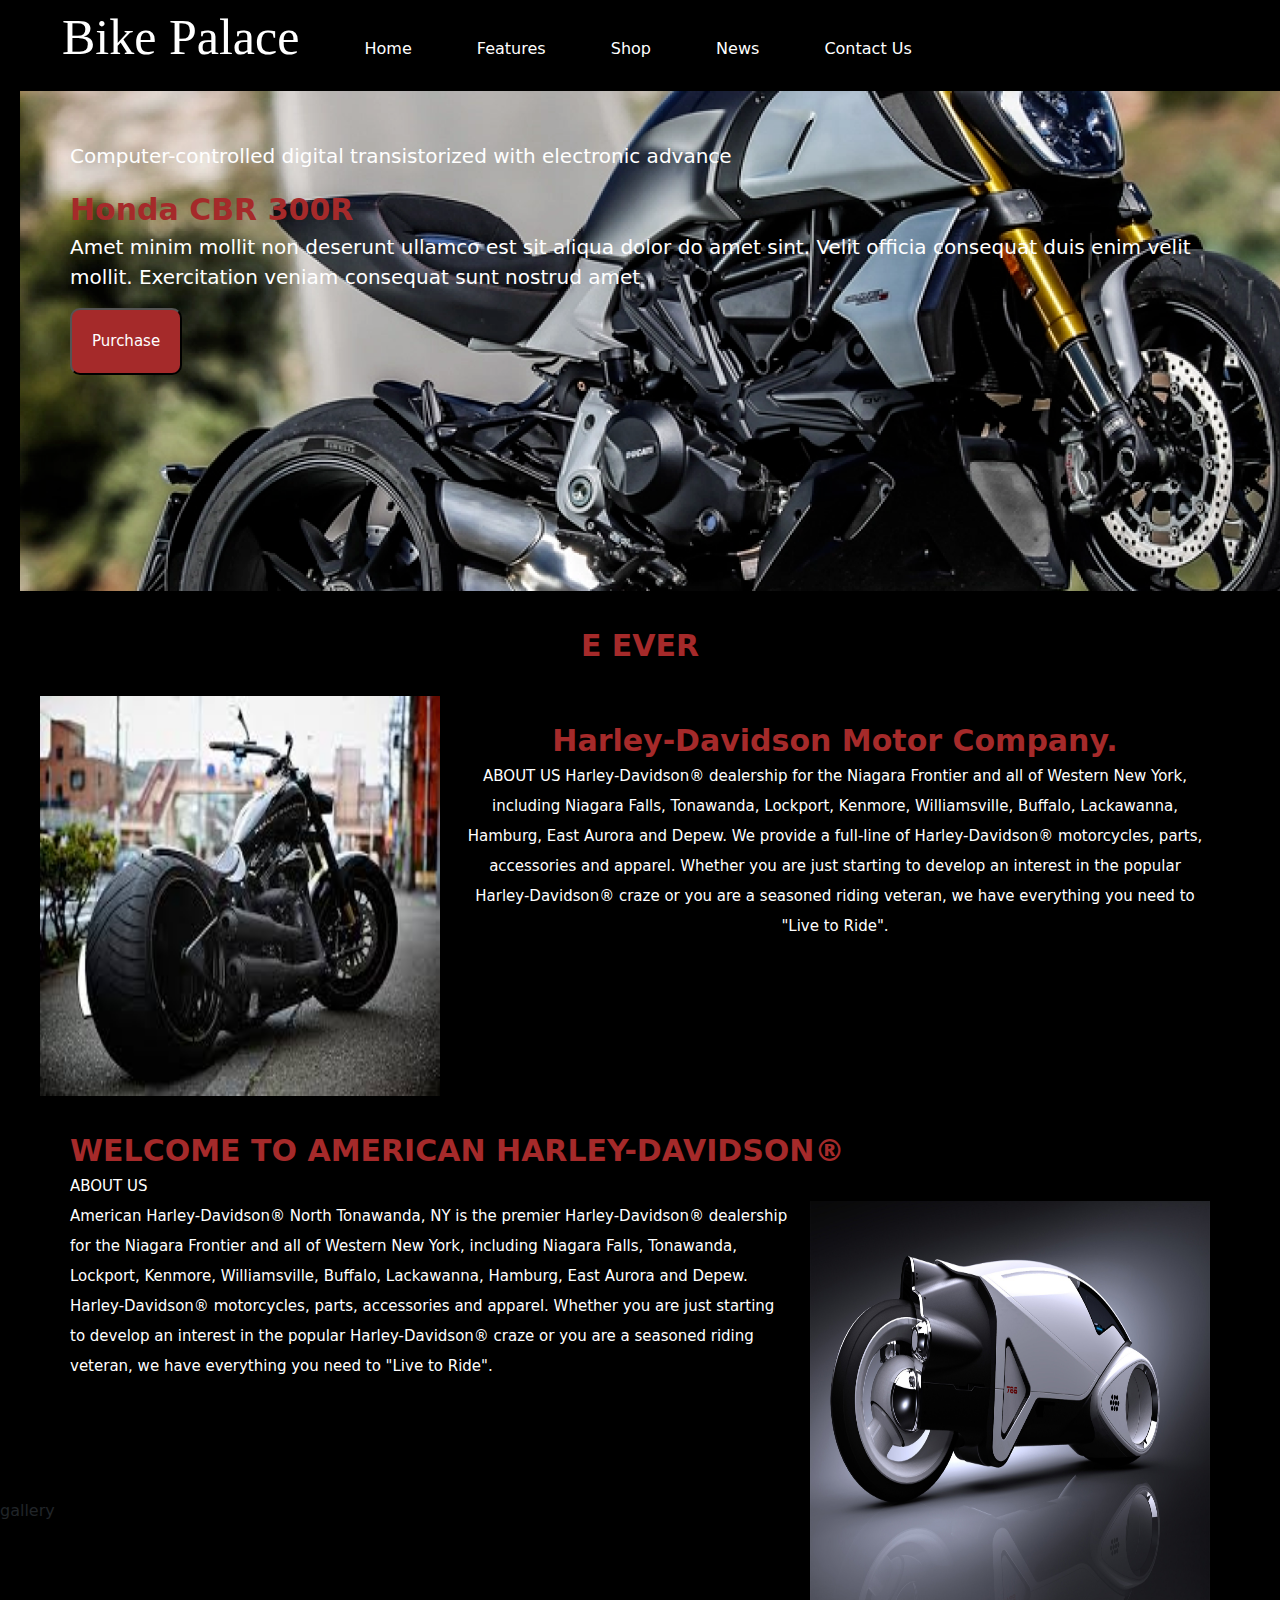
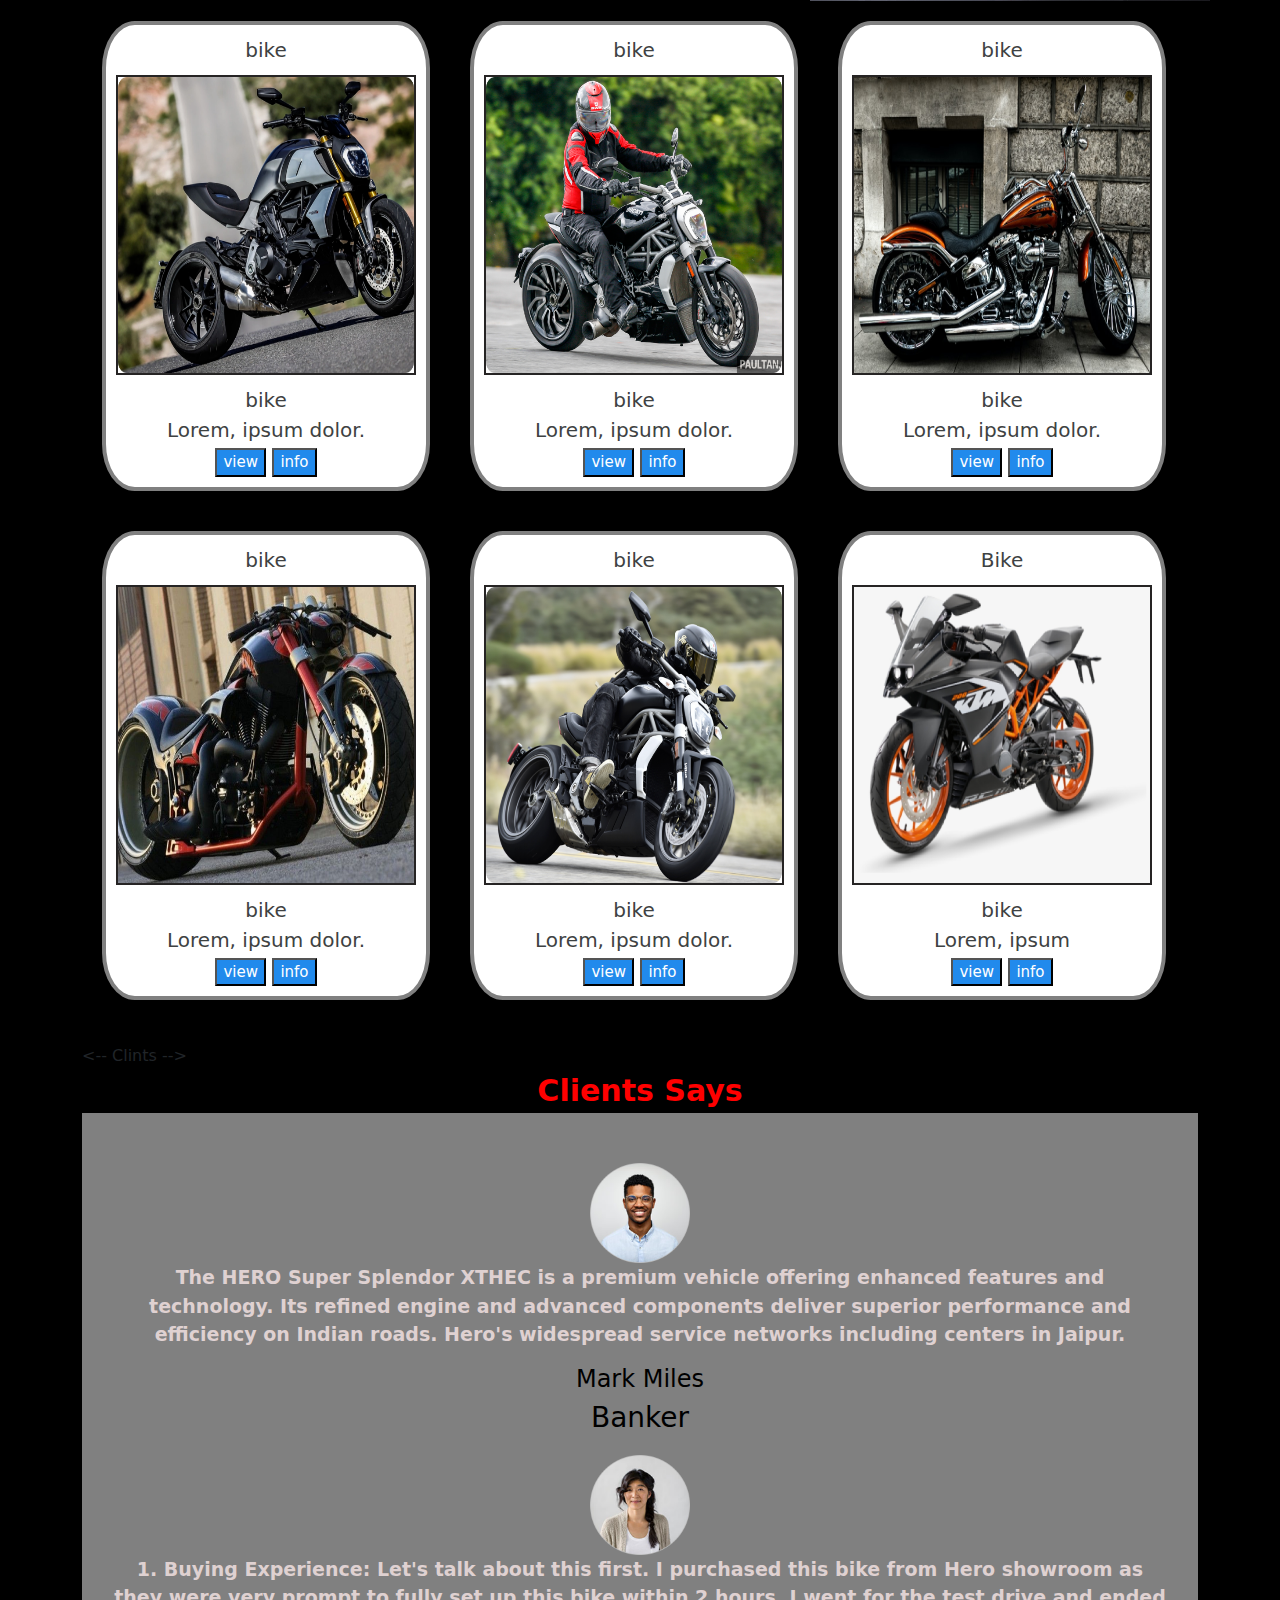
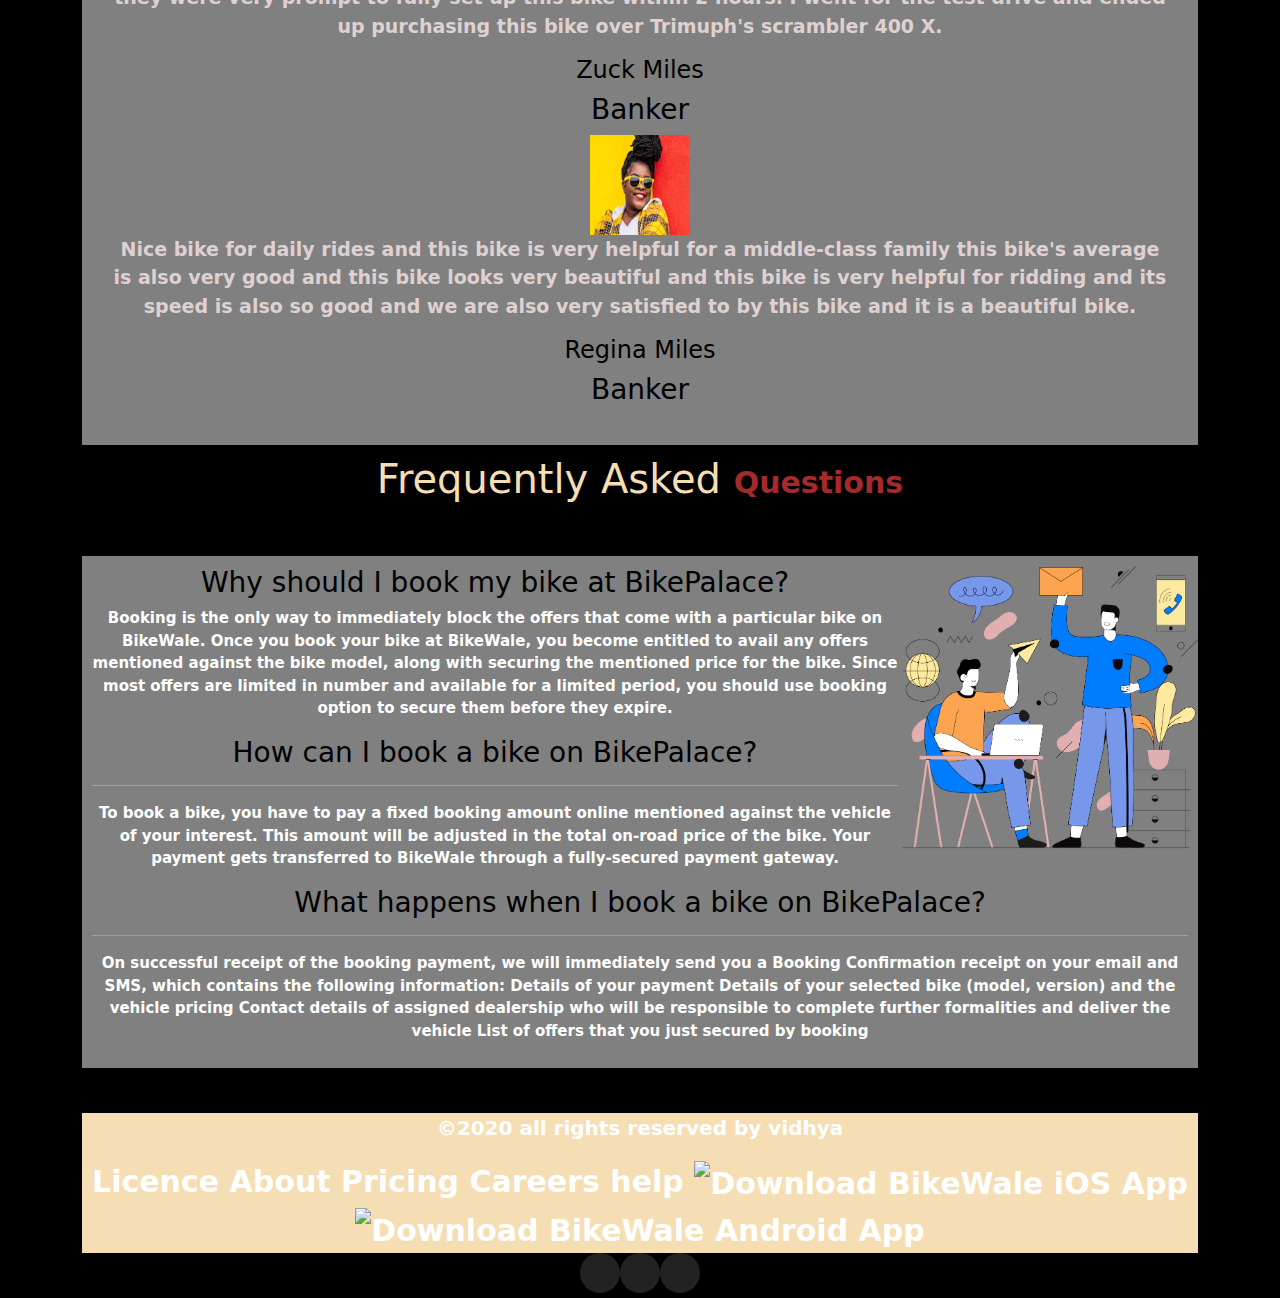
==== index.html @ 8dfe4e7f "first commit" ====
<!DOCTYPE html>
<html lang="en">

<head>
    <meta charset="UTF-8">
    <meta name="viewport" content="width=device-width, initial-scale=1.0">
    <title>Document</title>
    <link rel="stylesheet" href="bike.css">
    <link href="https://cdn.jsdelivr.net/npm/bootstrap@5.3.3/dist/css/bootstrap.min.css" rel="stylesheet"
        integrity="sha384-QWTKZyjpPEjISv5WaRU9OFeRpok6YctnYmDr5pNlyT2bRjXh0JMhjY6hW+ALEwIH" crossorigin="anonymous">
    <script src="https://kit.fontawesome.com/60d07f59bd.js" crossorigin="anonymous"></script>

</head>

<style>
    * {
        body {
            background-color: gray;
        }
    }

    .logo {
        font-family: "Dancing Script", cursive;
        font-optical-sizing: auto;
        font-size: 50px;
        font-style: normal;
        text-decoration: none;
        color: white;

    }

    

    nav ul {
        list-style: none;
        display: inline-block;
        background-color: black;
        width: 100%;

    }

    nav ul li a {
        text-decoration: none;
        color: white;
        padding: 30px;
    }


    li {
        display: inline-block;
    }

    body {
        background-color: rgb(71, 69, 69);
    }


    #menu {
        color: white;
        float: inline-end;
        margin: 10px;
        padding: 10px;


    }

    #menu i {
        height: 60px;
    }

    body {
        background-color: rgb(71, 69, 69);
    }

    .home {
        background-image: url(../images/bike/bike-1.png);
        background-repeat: no-repeat;
        background-position: center;
        object-fit: cover;
        padding: 50px;
        color: white;
        float: left;
        margin-left: 20px;
        height: 500px;
        z-index: -1;
    }

    body {
        background-color: black;
    }

    .home button {
        background-color: brown;
        padding: 20px;
        border-radius: 10px;
    }

    b {
        /* color: brown; */
        font-size: 30px;
    }

    .card {
        display: inline-block;
    }

    .sidebar {
        color: white;
        float: right;
        text-align: center;
        line-height: 30px;
        padding: 20px;
        margin: 20px;
    }

    .sidebar p {
        padding: 30px;
        margin-left: 10px;
    }

    .rightbar {
        color: white;
        line-height: 30px;
        margin: 20px;
        padding: 20px;
    }

    .rightbar p {
        padding: 20px;
        margin: 10px;
    }


    .clients {
        width: 100%;
        display: inline-block;
        background-color: gray;
        text-align: center;
        color: rgb(223, 209, 209);
        margin-bottom: 10px;
        padding: 30px;
    }

    #card1 {
        margin: 20px;
    }

    .clients h4,
    h3 {
        color: black;
    }

    .clients img {
        height: 100px;
        width: 100px;
    }

    .Questions ul {
        list-style: none;
        color: white;
    }

    .Questions~ul li ul li {
        display: none;
        color: white;

    }

    .Questions ul li:hover {
        display: block;
    }

    .container {
        display: flex;
        flex-direction: row;
        align-items: center;
        flex-wrap: wrap;

    }

    p {
        font-size: 20px;
    }

    p:last-child {
        font-size: 15px;
    }

    .items {
        color: rgb(62, 66, 66);
        font-size: 20px;
        font-weight: 100;
        text-align: center;
        padding: 10px;
        background-color: white;
        margin: 20px;
        border: 4px solid gray;
        border-radius: 10%;
    }

    .items img {
        display: block;
        /* Ensure images are block elements */
        margin: 10px auto;
        /* Center images horizontally */
        border: 2px solid rgb(38, 36, 36);
        height: 300px;
        width: 300px;
        /* border-radius: 100%; */
    }

    .items img:hover {
        box-shadow: 0px 4px 8px green;

    }

    button {
        /* border: 2px solid black; */
        /* border-radius: 50px; */
        background-color: rgb(33, 138, 236);
        font-size: 15px;
        color: white;
    }

    a {
        color: white;
        text-decoration: none;
        gap: 10px;
    }

   .navigation a:hover {
        color: red;
        text-decoration: dotted;
        box-shadow: 0px 4px 8px;
    }

    .clients {
        width: 100%;

    }

    .clients p {
        font-size: 19px;
    }

    .footer {
        background-color: wheat;
    }

    .social-button {
        display: flex;
        justify-content: center;
    }

    .social-button a {
        margin-bottom: 0;
        display: inline-block;
        width: 40px;
        height: 40px;
        border-radius: 100%;
        font-size: 20px;
        outline: 0;
        line-height: 40px;
        color: #fff;
        background-color: #222;
    }

    .social-button a:hover,
    .social-button a:focus,
    .social-button a:active {
        background-color: aqua;
    }

    form {
        font-size: 20px;
        /* color: blue; */
        align-items: start;
        box-sizing: border-box;
        justify-content: start;

    }

    .faq {
        /* height: 200px; */
        width: 100%;
        color: white;
        background-color: gray;
        font-size: 20px;
        padding: 10px;
    }

    .que p {
        font-size: 30px;
        pad: 5px;
        margin: 10px;

    }
</style>

<body>
    <nav>
        <ul>
            <li><a class="logo" href="#">Bike Palace</a></li>
            <li><a class="navigation" href="#home">Home</a></li>
            <li><a class="navigation" href="index.html#features">Features</a></li>
            <li><a class="navigation" href="shop.html">Shop</a></li>
            <li><a class="navigation" href="index.html#clients">News</a></li>
            <li><a class="navigation" href="contact.html">Contact Us</a></li>
        </ul>
    </nav>
    <div class="home" id="home">
        <p>Computer-controlled digital transistorized with electronic advance</p>
        <b>Honda CBR 300R</b>
        <p>Amet minim mollit non deserunt ullamco est sit aliqua dolor do amet sint. Velit officia consequat duis enim
            velit mollit. Exercitation veniam consequat sunt nostrud amet</p>
        <button> <a href="shop.html">Purchase <i class="fa-solid fa-cart-shopping"></i></a></button>
    </div> <br><br><br><br>
    <!-- <div class="card">
        <img src="../images/bike/bike-2.png" alt="" height="400px" width="400px">
        <img src="../images/bike/bike-3.png" alt="" height="400px" width="450px">
        <img src="../images/bike/bike-4.jpg" alt="" height="400px" width="338px">
    </div> -->
    <div class="sidebar" id="features">
        <b>E EVER</b>
        <br> <br>
        <img src="../images/bike/first.jpg" alt="" height="400px" width="400px"
            style="float: left; margin-right: 20px;">
        <p><b>Harley-Davidson Motor Company.</b> <br>
            ABOUT US
            Harley-Davidson® dealership for the Niagara Frontier and all of Western New York, including Niagara Falls,
            Tonawanda, Lockport, Kenmore, Williamsville, Buffalo, Lackawanna, Hamburg, East Aurora and Depew.

            We provide a full-line of Harley-Davidson® motorcycles, parts, accessories and apparel. Whether you are just
            starting to develop an interest in the popular Harley-Davidson® craze or you are a seasoned riding veteran,
            we have everything you need to "Live to Ride".</p>
    </div>
    <div class="rightbar">
        <p> <br>
            <b>WELCOME TO AMERICAN HARLEY-DAVIDSON®</b>
            <br> ABOUT US <br>
            <img src="../images/bike/new-bike-1.jpg" alt="" height="400px" width="400px"
                style="float: right; margin-left: 20px;">

            American Harley-Davidson® North Tonawanda, NY is the premier Harley-Davidson® dealership for the Niagara
            Frontier and all of Western New York, including Niagara Falls, Tonawanda, Lockport, Kenmore, Williamsville,
            Buffalo, Lackawanna, Hamburg, East Aurora and Depew.

            Harley-Davidson® motorcycles, parts, accessories and apparel. Whether you are just starting to develop an
            interest in the popular Harley-Davidson® craze or you are a seasoned riding veteran, we have everything you
            need to "Live to Ride".


        </p>
    </div>
    <br><br>

    gallery
    <div class="container" id="container">
        <div class="items ">bike
            <img src="../images/bike/bike-1.png" alt="Red Image" height="400px" width="400px">
            bike <br>
            Lorem, ipsum dolor. <br>
            <button type="button"><a href="../images/bike/bike-2.png">view</a></button>

            <button> <a href="info.html">info</a></button>
        </div>
        <div class="items ">bike
            <img src="../images/bike/bike-3.png" alt="Bike">
            bike <br>
            Lorem, ipsum dolor. <br>
            <button type="button"><a href="../images/bike/bike-4.jpg">view</a></button>
            <button> <a href="info.html">info</a></button>

        </div>
        <div class="items ">bike
            <img src="../images/bike/harley-6.jpg" alt="Green Image">
            bike<br>
            Lorem, ipsum dolor. <br>
            <button type="button"><a href="../images/Designer.png">view</a></button>
            <button> <a href="info.html">info</a></button>

        </div>
        <div class="items ">bike
            <img src="../images/bike/harley-4.jpg" alt="Green Image">
            bike <br>
            Lorem, ipsum dolor. <br>
            <button type="button"><a href="../images/Designer.png">view</a></button>
            <button> <a href="info.html">info</a></button>

        </div>
        <div class="items ">bike
            <img src="../images/bike/bike-2.png" alt="Green Image"> bike <br>
            Lorem, ipsum dolor. <br>
            <button type="button"><a href="../images/Designer.png">view</a></button>
            <button> <a href="info.html">info</a></button>
            <!-- <button> <a href="info.html">info</a></button> -->


        </div>
        <div class="items ">Bike
            <img src="../images/bike/bike-4.jpg" alt="Bike Image">
            bike <br>
            Lorem, ipsum <br>
            <button><a href="../images/bike/bike-4.jpg">view</a> </button>
            <button> <a href="info.html">info</a></button>


        </div>
        <br>

        <-- Clints -->
            <b style="text-align: center; color: red; justify-content: center;">Clients Says</i>
                <div class="clients" id="clients">

                    <div id="card1">
                        <img src="../images/bike/clint1.png" alt="">
                        <p>The HERO Super Splendor XTHEC is a premium vehicle offering enhanced features and technology.
                            Its refined engine and advanced components deliver superior performance and efficiency on
                            Indian roads. Hero's widespread service networks including centers in Jaipur. </p>
                        <i class="fa-solid fa-star"></i><i class="fa-solid fa-star"></i><i
                            class="fa-solid fa-star"></i><i class="fa-regular fa-star"></i>
                        <h4>Mark Miles</h4>
                        <h3> Banker</h3>
                    </div>
                    <div id="card2">
                        <img src="../images/bike/user-2.png" alt="">
                        <p>1. Buying Experience: Let's talk about this first. I purchased this bike from Hero showroom
                            as they were very prompt to fully set up this bike within 2 hours. I went for the test drive
                            and ended up purchasing this bike over Trimuph's scrambler 400 X. </p>
                        <i class="fa-solid fa-star"><i class="fa-solid fa-star"></i></i><i class="fa-solid fa-star"></i>
                        <i class="fa-regular fa-star"></i>
                        <h4>Zuck Miles</h4>
                        <h3>Banker</h3>
                    </div>
                    <div id="card3">
                        <img src="../images/bike/user-3.png" alt="">
                        <p>Nice bike for daily rides and this bike is very helpful for a middle-class family this bike's
                            average is also very good and this bike looks very beautiful and this bike is very helpful
                            for ridding and its speed is also so good and we are also very satisfied to by this bike and
                            it is a beautiful bike.
                        </p>
                        <i class="fa-solid fa-star"></i><i class="fa-solid fa-star"></i><i class="fa-solid fa-star"><i
                                class="fa-regular fa-star"></i></i>
                        <h4>Regina Miles</h4>
                        <h3>Banker</h3>
                    </div>
                </div>
                <div class="Questions">
                    <h1 style="color: wheat;">Frequently Asked <b> Questions</b></h1> <br>
                    <img style="float: right;" src="../images/bike/faq.png" alt="" height="300px" width="300px">
                    <div class="faq">
                        <div class="ques">
                            <h3>Why should I book my bike at BikePalace?</h3>
                            <p>Booking is the only way to immediately block the offers that come with a particular bike
                                on BikeWale. Once you book your bike at BikeWale, you become entitled to avail any
                                offers mentioned against the bike model, along with securing the mentioned price for the
                                bike. Since most offers are limited in number and available for a limited period, you
                                should use booking option to secure them before they expire.</p>

                        </div>
                        <div class="ques">
                            <h3>How can I book a bike on BikePalace?</h3>
                            <hr>
                            <p>To book a bike, you have to pay a fixed booking amount online mentioned against the
                                vehicle of your interest. This amount will be adjusted in the total on-road price of the
                                bike. Your payment gets transferred to BikeWale through a fully-secured payment gateway.
                            </p>
                        </div>
                        <div class="ques">
                            <h3>What happens when I book a bike on BikePalace?</h3>
                            <hr>
                            <p>On successful receipt of the booking payment, we will immediately send you a Booking
                                Confirmation receipt on your email and SMS, which contains the following information:

                                Details of your payment
                                Details of your selected bike (model, version) and the vehicle pricing
                                Contact details of assigned dealership who will be responsible to complete further
                                formalities and deliver the vehicle
                                List of offers that you just secured by booking</p>
                        </div>


                        <!-- <form action="">
                             <p>Contact form</p> -->

                        <!-- <label for="Name">Name</label>
                            <input type="text"><br> <br>
                            <label for="Email">Email</label>&nbsp;&nbsp;&nbsp;
                            <input type="Email"><br> <br>
                            <label for="phone no">Number</label>
                            <input type="number"><br> <br>
                            <label for="Message">Message</label>
                            <textarea style="vertical-align: top;" row="10" cols="23" id=""></textarea> <br> <br>
                            <button>Reset</button>

                            <button>Submit</button>
                            <button>Cancel</button>
                        </form> -->

                    </div>

                    <br>
                </div>

                <div class="footer">
                    <p style="color: white;">&copy;2020 all rights reserved by vidhya</p>

                    <li><a href="">Licence</a></li>
                    <li><a href="">About</a></li>
                    <li><a href="">Pricing</a></li>
                    <li><a href="">Careers</a></li>
                    <li><a href="">help</a></li>

                    <!-- <button>open in play store</button>. -->
                    <a href=""> <img
                            class="o-bXKmQE o-cgkaRG o-cQfblS o-bNxxEB o-pGqQl o-wBtSi o-bwUciP o-btTZkL o-bfyaNx o-eAZqQI "
                            src="https://imgd.aeplcdn.com/0x0/cw/static/icons/svg/app-store.svg?v2"
                            alt="Download BikeWale iOS App" title="Download BikeWale iOS App" height="150px"
                            width="100px">
                    </a>
                    <a href=""> <img
                            class="o-bXKmQE o-cgkaRG o-cQfblS o-bNxxEB o-pGqQl o-wBtSi o-bwUciP o-btTZkL o-bfyaNx o-eAZqQI "
                            src="https://imgd.aeplcdn.com/0x0/cw/static/icons/svg/play-store.svg?v2"
                            alt="Download BikeWale Android App" title="Download BikeWale Android App" height="150px"
                            width="100px"></a>
                </div>


    </div>
    <div class="social-button" id="contact">
        <a href="https:/google.com"><i class="fa fa-twitter"></i></a>
        <a href="https:/google.com"><i class="fa fa-facebook"></i></a>
        <a href="https:/google.com"><i class="fa fa-linkedin"></i></a>
        <br>
</body>

</html>
---- bike.css ----
*{
    body{
        background-color: gray;
    }
}
 .logo {
    font-family: "Dancing Script", cursive;
    font-optical-sizing: auto;
    font-size: 50px;
    font-style: normal;
    text-decoration: none;
    color: white;
   
}

.logo:hover{
    hover:none;
}
nav ul {
    list-style: none;
    display: inline-block;
    background-color: black;
    width: 100%;

}

nav ul li a {
    text-decoration: none;
    color: white;
    padding: 30px;
}


li {
    display: inline-block;
}

body {
    background-color: rgb(71, 69, 69);
}

 
#menu{
    color: white;
float: inline-end;
margin: 10px;
padding: 10px;


}
#menu i{
    height: 60px;
}
body {
background-color: rgb(71, 69, 69);
}

.home {
    background-image: url(../images/bike/bike-1.png);
    background-repeat: no-repeat;
    background-position: center;
    object-fit: cover;
    padding: 50px;
    color: white;
    float: left;
    margin-left: 20px;
    height: 500px;
    z-index: -1;
}

body {
    background-color: black;
}

.home button {
    background-color: brown;
    padding: 20px;
    border-radius: 10px;
}

b {
    color: brown;
    font-size: 30px;
}

.card {
    display: inline-block;
}

.sidebar {
    color: white;
    float: right;
    text-align: center;
    line-height: 30px;
    padding: 20px;
    margin: 20px;
}

.sidebar p {
    padding: 30px;
    margin-left: 10px;
}

.rightbar {
    color: white;
    line-height: 30px;
    margin: 20px;
    padding: 20px;
}

.rightbar p {
    padding: 20px;
    margin: 10px;
}


.clients {
    width: 100%;
    display: inline-block;
    background-color: gray;
    text-align: center;
    color: rgb(223, 209, 209);
    margin-bottom: 10px;
    padding: 30px;
}

#card1 {
    margin: 20px;
}

.clients h4,
h3 {
    color: black;
}

.clients img {
    height: 100px;
    width: 100px;
}

.Questions ul {
    list-style: none;
    color: white;
}

.Questions~ul li ul li {
    display: none;
    color: white;

}

.Questions ul li:hover {
    display: block;
}

.container {
    display: flex;
    flex-direction: row;
    align-items: center;
    flex-wrap: wrap;

}

p {
    font-size: 20px;
}
p:last-child{
    font-size: 15px;
}

.items {
    color: rgb(62, 66, 66);
    font-size: 20px;
    font-weight: 100;
    text-align: center;
    padding: 10px;
    background-color: white;
    margin: 20px;
    border: 4px solid gray;
    border-radius: 10%;
}

.items img {
    display: block;
    /* Ensure images are block elements */
    margin: 10px auto;
    /* Center images horizontally */
    border: 2px solid rgb(38, 36, 36);
    height: 300px;
    width: 300px;
    /* border-radius: 100%; */
}

.items img:hover {
    box-shadow: 0px 4px 8px green;

}

button {
    /* border: 2px solid black; */
    /* border-radius: 50px; */
    background-color: rgb(33, 138, 236);
    font-size: 15px;
    color: white;
}

a {
    color: white;
    text-decoration: none;
    gap: 10px;
}

a:hover {
    color: red;
    text-decoration: dotted;
    box-shadow: 0px 4px 8px;
}

.clients {
    width: 100%;

}

.clients p {
    font-size: 19px;
}

.footer {
    background-color: wheat;
}

.social-button {
    display: flex;
    justify-content: center;
}

.social-button a {
    margin-bottom: 0;
    display: inline-block;
    width: 40px;
    height: 40px;
    border-radius: 100%;
    font-size: 20px;
    outline: 0;
    line-height: 40px;
    color: #fff;
    background-color: #222;
}

.social-button a:hover,
.social-button a:focus,
.social-button a:active {
    background-color: aqua;
}

form {
    font-size: 20px;
    /* color: blue; */
    align-items: start;
    box-sizing: border-box;
    justify-content: start;

}

.faq {
    /* height: 200px; */
    width: 100%;
    color: white;
    background-color: gray;
    font-size: 20px;
    padding: 10px;
}

.que p{
    font-size: 30px;
    pad: 5px;
    margin: 10px;

}
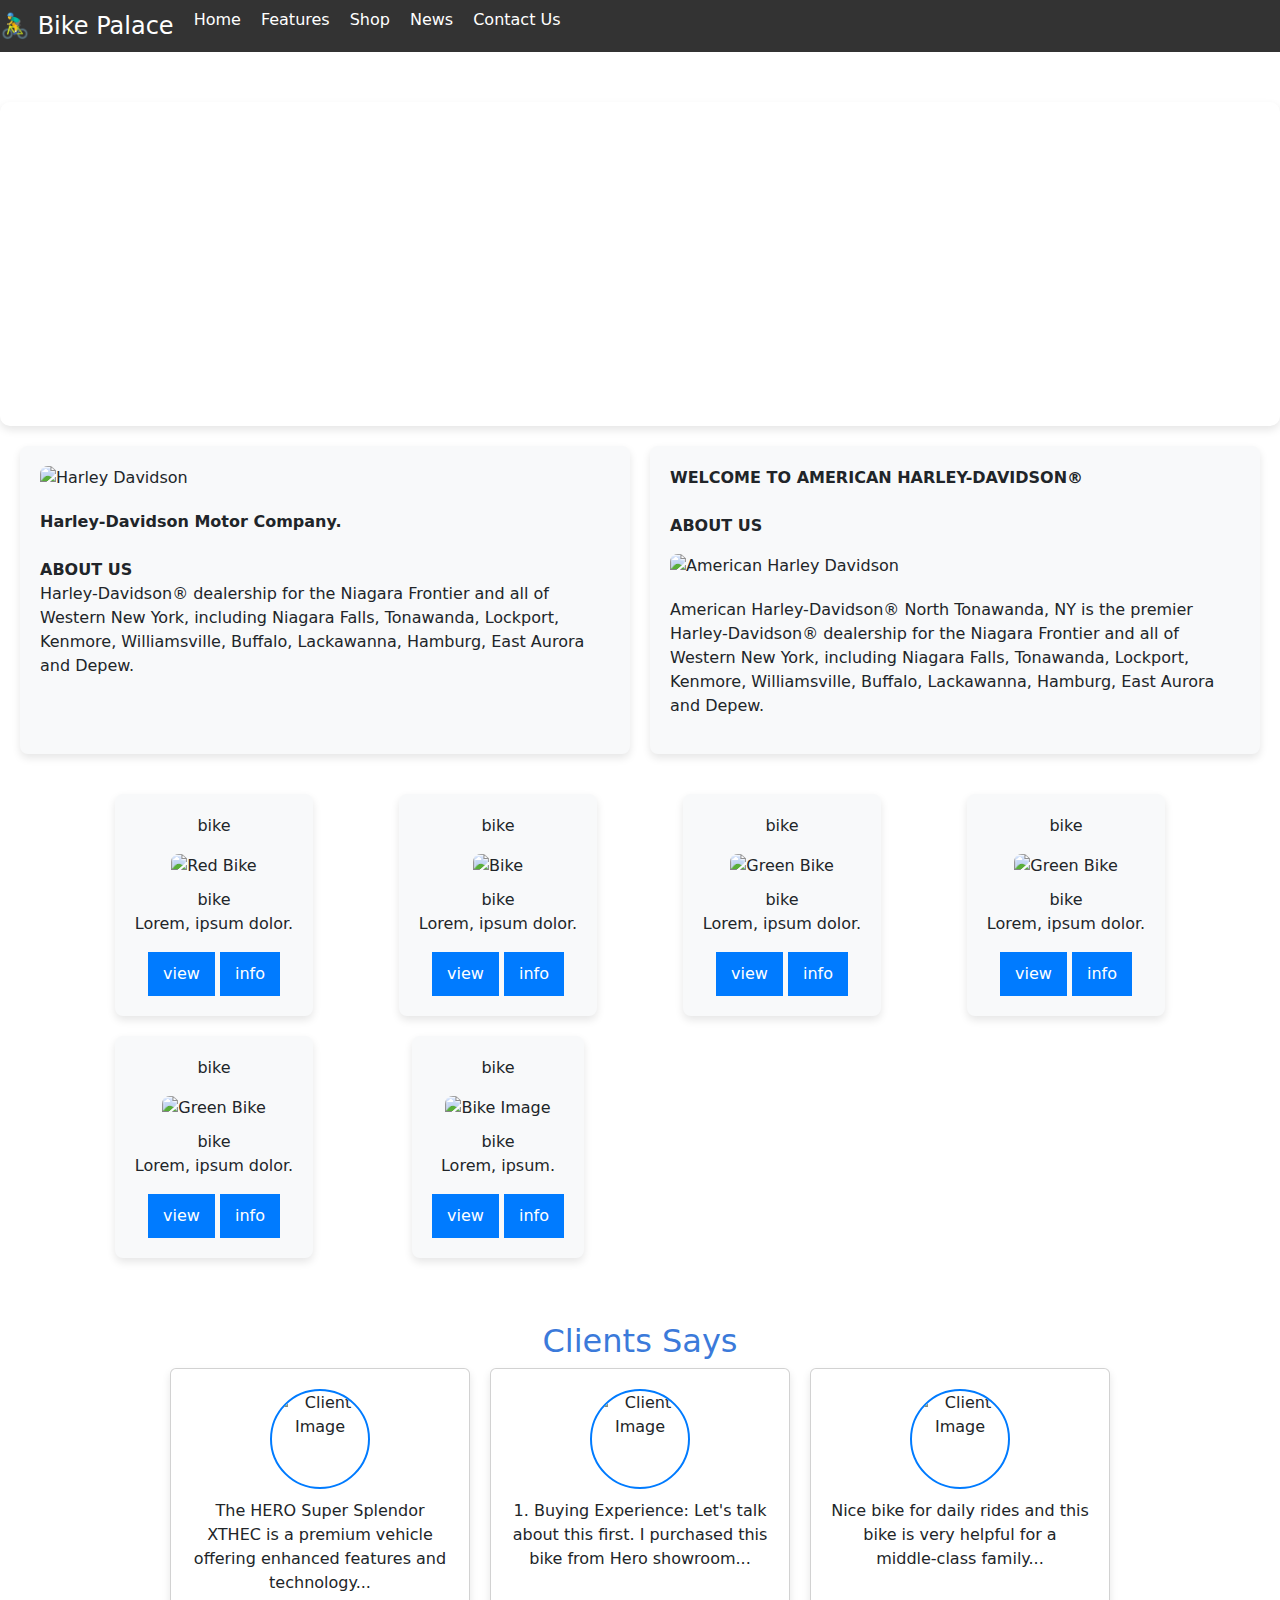
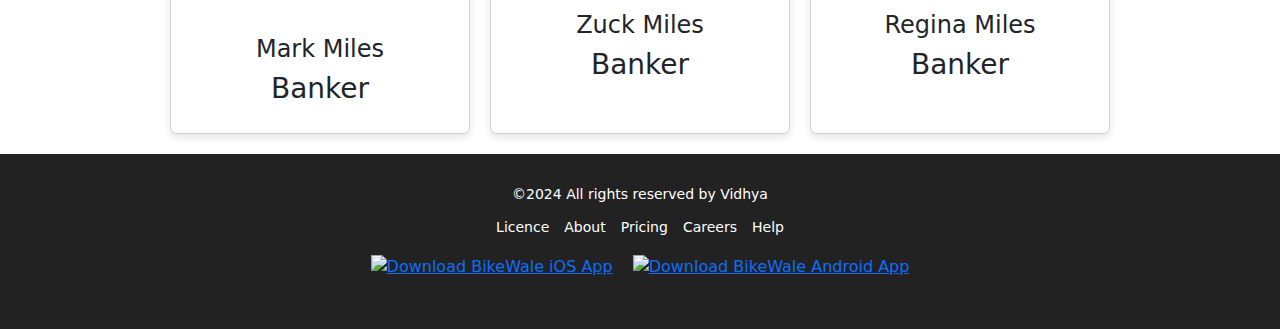
==== commit deabcfcb: "button add aniamte" ====
--- a/index.html
+++ b/index.html
@@ -5,533 +5,176 @@
     <meta charset="UTF-8">
     <meta name="viewport" content="width=device-width, initial-scale=1.0">
     <title>Document</title>
-    <link rel="stylesheet" href="bike.css">
+    <link rel="stylesheet" href="bikenew.css">
     <link href="https://cdn.jsdelivr.net/npm/bootstrap@5.3.3/dist/css/bootstrap.min.css" rel="stylesheet"
         integrity="sha384-QWTKZyjpPEjISv5WaRU9OFeRpok6YctnYmDr5pNlyT2bRjXh0JMhjY6hW+ALEwIH" crossorigin="anonymous">
     <script src="https://kit.fontawesome.com/60d07f59bd.js" crossorigin="anonymous"></script>
 
 </head>
 
-<style>
-    * {
-        body {
-            background-color: gray;
-        }
-    }
-
-    .logo {
-        font-family: "Dancing Script", cursive;
-        font-optical-sizing: auto;
-        font-size: 50px;
-        font-style: normal;
-        text-decoration: none;
-        color: white;
-
-    }
-
-    
-
-    nav ul {
-        list-style: none;
-        display: inline-block;
-        background-color: black;
-        width: 100%;
-
-    }
-
-    nav ul li a {
-        text-decoration: none;
-        color: white;
-        padding: 30px;
-    }
-
-
-    li {
-        display: inline-block;
-    }
-
-    body {
-        background-color: rgb(71, 69, 69);
-    }
-
-
-    #menu {
-        color: white;
-        float: inline-end;
-        margin: 10px;
-        padding: 10px;
-
-
-    }
-
-    #menu i {
-        height: 60px;
-    }
-
-    body {
-        background-color: rgb(71, 69, 69);
-    }
-
-    .home {
-        background-image: url(../images/bike/bike-1.png);
-        background-repeat: no-repeat;
-        background-position: center;
-        object-fit: cover;
-        padding: 50px;
-        color: white;
-        float: left;
-        margin-left: 20px;
-        height: 500px;
-        z-index: -1;
-    }
-
-    body {
-        background-color: black;
-    }
-
-    .home button {
-        background-color: brown;
-        padding: 20px;
-        border-radius: 10px;
-    }
-
-    b {
-        /* color: brown; */
-        font-size: 30px;
-    }
-
-    .card {
-        display: inline-block;
-    }
-
-    .sidebar {
-        color: white;
-        float: right;
-        text-align: center;
-        line-height: 30px;
-        padding: 20px;
-        margin: 20px;
-    }
-
-    .sidebar p {
-        padding: 30px;
-        margin-left: 10px;
-    }
-
-    .rightbar {
-        color: white;
-        line-height: 30px;
-        margin: 20px;
-        padding: 20px;
-    }
-
-    .rightbar p {
-        padding: 20px;
-        margin: 10px;
-    }
-
-
-    .clients {
-        width: 100%;
-        display: inline-block;
-        background-color: gray;
-        text-align: center;
-        color: rgb(223, 209, 209);
-        margin-bottom: 10px;
-        padding: 30px;
-    }
-
-    #card1 {
-        margin: 20px;
-    }
-
-    .clients h4,
-    h3 {
-        color: black;
-    }
-
-    .clients img {
-        height: 100px;
-        width: 100px;
-    }
-
-    .Questions ul {
-        list-style: none;
-        color: white;
-    }
-
-    .Questions~ul li ul li {
-        display: none;
-        color: white;
-
-    }
-
-    .Questions ul li:hover {
-        display: block;
-    }
-
-    .container {
-        display: flex;
-        flex-direction: row;
-        align-items: center;
-        flex-wrap: wrap;
-
-    }
-
-    p {
-        font-size: 20px;
-    }
-
-    p:last-child {
-        font-size: 15px;
-    }
-
-    .items {
-        color: rgb(62, 66, 66);
-        font-size: 20px;
-        font-weight: 100;
-        text-align: center;
-        padding: 10px;
-        background-color: white;
-        margin: 20px;
-        border: 4px solid gray;
-        border-radius: 10%;
-    }
-
-    .items img {
-        display: block;
-        /* Ensure images are block elements */
-        margin: 10px auto;
-        /* Center images horizontally */
-        border: 2px solid rgb(38, 36, 36);
-        height: 300px;
-        width: 300px;
-        /* border-radius: 100%; */
-    }
-
-    .items img:hover {
-        box-shadow: 0px 4px 8px green;
-
-    }
-
-    button {
-        /* border: 2px solid black; */
-        /* border-radius: 50px; */
-        background-color: rgb(33, 138, 236);
-        font-size: 15px;
-        color: white;
-    }
-
-    a {
-        color: white;
-        text-decoration: none;
-        gap: 10px;
-    }
-
-   .navigation a:hover {
-        color: red;
-        text-decoration: dotted;
-        box-shadow: 0px 4px 8px;
-    }
-
-    .clients {
-        width: 100%;
-
-    }
-
-    .clients p {
-        font-size: 19px;
-    }
-
-    .footer {
-        background-color: wheat;
-    }
-
-    .social-button {
-        display: flex;
-        justify-content: center;
-    }
-
-    .social-button a {
-        margin-bottom: 0;
-        display: inline-block;
-        width: 40px;
-        height: 40px;
-        border-radius: 100%;
-        font-size: 20px;
-        outline: 0;
-        line-height: 40px;
-        color: #fff;
-        background-color: #222;
-    }
-
-    .social-button a:hover,
-    .social-button a:focus,
-    .social-button a:active {
-        background-color: aqua;
-    }
-
-    form {
-        font-size: 20px;
-        /* color: blue; */
-        align-items: start;
-        box-sizing: border-box;
-        justify-content: start;
-
-    }
-
-    .faq {
-        /* height: 200px; */
-        width: 100%;
-        color: white;
-        background-color: gray;
-        font-size: 20px;
-        padding: 10px;
-    }
-
-    .que p {
-        font-size: 30px;
-        pad: 5px;
-        margin: 10px;
-
-    }
-</style>
 
 <body>
-    <nav>
-        <ul>
-            <li><a class="logo" href="#">Bike Palace</a></li>
-            <li><a class="navigation" href="#home">Home</a></li>
+    <nav class="navbar">
+        <ul class="navbar-list">
+            <li><a class="logo" href="index.html">🚴‍♂️ Bike Palace</a></li>
+            <li><a class="navigation" href="index.html">Home</a></li>
             <li><a class="navigation" href="index.html#features">Features</a></li>
             <li><a class="navigation" href="shop.html">Shop</a></li>
             <li><a class="navigation" href="index.html#clients">News</a></li>
             <li><a class="navigation" href="contact.html">Contact Us</a></li>
         </ul>
     </nav>
+    
     <div class="home" id="home">
-        <p>Computer-controlled digital transistorized with electronic advance</p>
-        <b>Honda CBR 300R</b>
-        <p>Amet minim mollit non deserunt ullamco est sit aliqua dolor do amet sint. Velit officia consequat duis enim
-            velit mollit. Exercitation veniam consequat sunt nostrud amet</p>
-        <button> <a href="shop.html">Purchase <i class="fa-solid fa-cart-shopping"></i></a></button>
-    </div> <br><br><br><br>
-    <!-- <div class="card">
-        <img src="../images/bike/bike-2.png" alt="" height="400px" width="400px">
-        <img src="../images/bike/bike-3.png" alt="" height="400px" width="450px">
-        <img src="../images/bike/bike-4.jpg" alt="" height="400px" width="338px">
-    </div> -->
-    <div class="sidebar" id="features">
-        <b>E EVER</b>
-        <br> <br>
-        <img src="../images/bike/first.jpg" alt="" height="400px" width="400px"
-            style="float: left; margin-right: 20px;">
-        <p><b>Harley-Davidson Motor Company.</b> <br>
-            ABOUT US
+        <p class="animate-text">Computer-controlled digital transistorized with electronic advance</p>
+        <img src="img/harley-1.jpg" alt="Honda CBR 300R" class="animate-img" height="400px" width="400px">
+        <br>
+        <b class="animate-text">Honda CBR 300R</b>
+        <p class="animate-text">Amet minim mollit non deserunt ullamco est sit aliqua dolor do amet sint. Velit officia consequat duis enim velit mollit. Exercitation veniam consequat sunt nostrud amet</p>
+        <button class="animate-button"><a href="shop.html">Purchase <i class="fa-solid fa-cart-shopping"></i></a></button>
+    </div>
+    <div class="sidebar-section">
+        <div class="sidebar animate__animated animate__fadeInLeft" id="features">
+          <img src="img/harley-1.jpg" alt="Harley Davidson" class="sidebar-img">
+          <p>
+            <b>Harley-Davidson Motor Company.</b><br><br>
+            <strong>ABOUT US</strong><br>
             Harley-Davidson® dealership for the Niagara Frontier and all of Western New York, including Niagara Falls,
             Tonawanda, Lockport, Kenmore, Williamsville, Buffalo, Lackawanna, Hamburg, East Aurora and Depew.
+          </p>
+        </div>
+      
+        <div class="rightbar animate__animated animate__fadeInRight">
+          <p>
+            <b>WELCOME TO AMERICAN HARLEY-DAVIDSON®</b><br><br>
+            <strong>ABOUT US</strong><br>
+          </p>
+          <img src="img/harley-4.jpg" alt="American Harley Davidson" class="rightbar-img">
+          <p>
+            American Harley-Davidson® North Tonawanda, NY is the premier Harley-Davidson® dealership for the Niagara Frontier
+            and all of Western New York, including Niagara Falls, Tonawanda, Lockport, Kenmore, Williamsville, Buffalo,
+            Lackawanna, Hamburg, East Aurora and Depew.
+          </p>
+        </div>
+      </div><div class="container" id="container">
+        <div class="items animate__animated animate__zoomIn">
+          <p>bike</p>
+          <img src="img/harley-6.jpg" alt="Red Bike" class="item-img">
+          <p>bike <br> Lorem, ipsum dolor.</p>
+          <button type="button"><a href="images/bike/bike-2.png">view</a></button>
+          <button><a href="info.html">info</a></button>
+        </div>
+        <div class="items animate__animated animate__zoomIn">
+          <p>bike</p>
+          <img src="img/bike-4.jpg" alt="Bike" class="item-img">
+          <p>bike <br> Lorem, ipsum dolor.</p>
+          <button type="button"><a href="images/bike/bike-4.jpg">view</a></button>
+          <button><a href="info.html">info</a></button>
+        </div>
+        <div class="items animate__animated animate__zoomIn">
+          <p>bike</p>
+          <img src="img/bike-1.png" alt="Green Bike" class="item-img">
+          <p>bike<br> Lorem, ipsum dolor.</p>
+          <button type="button"><a href="images/Designer.png">view</a></button>
+          <button><a href="info.html">info</a></button>
+        </div>
+        <div class="items animate__animated animate__zoomIn">
+          <p>bike</p>
+          <img src="img/bike-2.png" alt="Green Bike" class="item-img">
+          <p>bike <br> Lorem, ipsum dolor.</p>
+          <button type="button"><a href="images/Designer.png">view</a></button>
+          <button><a href="info.html">info</a></button>
+        </div>
+        <div class="items animate__animated animate__zoomIn">
+          <p>bike</p>
+          <img src="img/bike-3.png" alt="Green Bike" class="item-img">
+          <p>bike <br> Lorem, ipsum dolor.</p>
+          <button type="button"><a href="images/Designer.png">view</a></button>
+          <button><a href="info.html">info</a></button>
+        </div>
+        <div class="items animate__animated animate__zoomIn">
+          <p>bike</p>
+          <img src="img/bike-2.png" alt="Bike Image" class="item-img">
+          <p>bike <br> Lorem, ipsum.</p>
+          <button><a href="images/bike/bike-4.jpg">view</a></button>
+          <button><a href="info.html">info</a></button>
+        </div>
+      </div>
+      
+        <br>
+        <section class="client-section">
+            <h2 style="text-align: center; color: rgb(59, 122, 218);">Clients Says</h2>
+            <div class="clients" id="clients">
+              <!-- Card 1 -->
+              <div class="card animate__animated animate__fadeInUp" id="card1">
+                <div class="image-wrapper">
+                  <img src="img/user-3.png" alt="Client Image">
+                </div>
+                <p>The HERO Super Splendor XTHEC is a premium vehicle offering enhanced features and technology...</p>
+                <div class="rating">
+                  <i class="fa-solid fa-star"></i><i class="fa-solid fa-star"></i><i class="fa-solid fa-star"></i><i class="fa-regular fa-star"></i>
+                </div>
+                <h4>Mark Miles</h4>
+                <h3>Banker</h3>
+              </div>
+              <!-- Card 2 -->
+              <div class="card animate__animated animate__fadeInUp animate__delay-1s" id="card2">
+                <div class="image-wrapper">
+                  <img src="img/user-2.png" alt="Client Image">
+                </div>
+                <p>1. Buying Experience: Let's talk about this first. I purchased this bike from Hero showroom...</p>
+                <div class="rating">
+                  <i class="fa-solid fa-star"></i><i class="fa-solid fa-star"></i><i class="fa-solid fa-star"></i><i class="fa-regular fa-star"></i>
+                </div>
+                <h4>Zuck Miles</h4>
+                <h3>Banker</h3>
+              </div>
+              <!-- Card 3 -->
+              <div class="card animate__animated animate__fadeInUp animate__delay-2s" id="card3">
+                <div class="image-wrapper">
+                  <img src="img/clint1.png" alt="Client Image">
+                </div>
+                <p>Nice bike for daily rides and this bike is very helpful for a middle-class family...</p>
+                <div class="rating">
+                  <i class="fa-solid fa-star"></i><i class="fa-solid fa-star"></i><i class="fa-solid fa-star"></i><i class="fa-regular fa-star"></i>
+                </div>
+                <h4>Regina Miles</h4>
+                <h3>Banker</h3>
+              </div>
+            </div>
+          </section>
+                            </div>
+                            <div class="footer">
+                                <p>&copy;2024 All rights reserved by Vidhya</p>
+                              
+                                <ul class="footer-links">
+                                  <li><a href="#">Licence</a></li>
+                                  <li><a href="#">About</a></li>
+                                  <li><a href="#">Pricing</a></li>
+                                  <li><a href="#">Careers</a></li>
+                                  <li><a href="#">Help</a></li>
+                                </ul>
+                              
+                                <div class="app-buttons">
+                                  <a href="#">
+                                    <img class="store-img" src="https://imgd.aeplcdn.com/0x0/cw/static/icons/svg/app-store.svg?v2" 
+                                         alt="Download BikeWale iOS App" title="Download BikeWale iOS App">
+                                  </a>
+                                  <a href="#">
+                                    <img class="store-img" src="https://imgd.aeplcdn.com/0x0/cw/static/icons/svg/play-store.svg?v2" 
+                                         alt="Download BikeWale Android App" title="Download BikeWale Android App">
+                                  </a>
+                                </div>
+                              
+                                <div class="social-buttons">
+                                  <a href="https://google.com" class="social-icon"><i class="fa fa-twitter"></i></a>
+                                  <a href="https://google.com" class="social-icon"><i class="fa fa-facebook"></i></a>
+                                  <a href="https://google.com" class="social-icon"><i class="fa fa-linkedin"></i></a>
+                                </div>
+                              </div>
+                                       <script src="script.js"></script>
 
-            We provide a full-line of Harley-Davidson® motorcycles, parts, accessories and apparel. Whether you are just
-            starting to develop an interest in the popular Harley-Davidson® craze or you are a seasoned riding veteran,
-            we have everything you need to "Live to Ride".</p>
-    </div>
-    <div class="rightbar">
-        <p> <br>
-            <b>WELCOME TO AMERICAN HARLEY-DAVIDSON®</b>
-            <br> ABOUT US <br>
-            <img src="../images/bike/new-bike-1.jpg" alt="" height="400px" width="400px"
-                style="float: right; margin-left: 20px;">
-
-            American Harley-Davidson® North Tonawanda, NY is the premier Harley-Davidson® dealership for the Niagara
-            Frontier and all of Western New York, including Niagara Falls, Tonawanda, Lockport, Kenmore, Williamsville,
-            Buffalo, Lackawanna, Hamburg, East Aurora and Depew.
-
-            Harley-Davidson® motorcycles, parts, accessories and apparel. Whether you are just starting to develop an
-            interest in the popular Harley-Davidson® craze or you are a seasoned riding veteran, we have everything you
-            need to "Live to Ride".
-
-
-        </p>
-    </div>
-    <br><br>
-
-    gallery
-    <div class="container" id="container">
-        <div class="items ">bike
-            <img src="../images/bike/bike-1.png" alt="Red Image" height="400px" width="400px">
-            bike <br>
-            Lorem, ipsum dolor. <br>
-            <button type="button"><a href="../images/bike/bike-2.png">view</a></button>
-
-            <button> <a href="info.html">info</a></button>
-        </div>
-        <div class="items ">bike
-            <img src="../images/bike/bike-3.png" alt="Bike">
-            bike <br>
-            Lorem, ipsum dolor. <br>
-            <button type="button"><a href="../images/bike/bike-4.jpg">view</a></button>
-            <button> <a href="info.html">info</a></button>
-
-        </div>
-        <div class="items ">bike
-            <img src="../images/bike/harley-6.jpg" alt="Green Image">
-            bike<br>
-            Lorem, ipsum dolor. <br>
-            <button type="button"><a href="../images/Designer.png">view</a></button>
-            <button> <a href="info.html">info</a></button>
-
-        </div>
-        <div class="items ">bike
-            <img src="../images/bike/harley-4.jpg" alt="Green Image">
-            bike <br>
-            Lorem, ipsum dolor. <br>
-            <button type="button"><a href="../images/Designer.png">view</a></button>
-            <button> <a href="info.html">info</a></button>
-
-        </div>
-        <div class="items ">bike
-            <img src="../images/bike/bike-2.png" alt="Green Image"> bike <br>
-            Lorem, ipsum dolor. <br>
-            <button type="button"><a href="../images/Designer.png">view</a></button>
-            <button> <a href="info.html">info</a></button>
-            <!-- <button> <a href="info.html">info</a></button> -->
-
-
-        </div>
-        <div class="items ">Bike
-            <img src="../images/bike/bike-4.jpg" alt="Bike Image">
-            bike <br>
-            Lorem, ipsum <br>
-            <button><a href="../images/bike/bike-4.jpg">view</a> </button>
-            <button> <a href="info.html">info</a></button>
-
-
-        </div>
-        <br>
-
-        <-- Clints -->
-            <b style="text-align: center; color: red; justify-content: center;">Clients Says</i>
-                <div class="clients" id="clients">
-
-                    <div id="card1">
-                        <img src="../images/bike/clint1.png" alt="">
-                        <p>The HERO Super Splendor XTHEC is a premium vehicle offering enhanced features and technology.
-                            Its refined engine and advanced components deliver superior performance and efficiency on
-                            Indian roads. Hero's widespread service networks including centers in Jaipur. </p>
-                        <i class="fa-solid fa-star"></i><i class="fa-solid fa-star"></i><i
-                            class="fa-solid fa-star"></i><i class="fa-regular fa-star"></i>
-                        <h4>Mark Miles</h4>
-                        <h3> Banker</h3>
-                    </div>
-                    <div id="card2">
-                        <img src="../images/bike/user-2.png" alt="">
-                        <p>1. Buying Experience: Let's talk about this first. I purchased this bike from Hero showroom
-                            as they were very prompt to fully set up this bike within 2 hours. I went for the test drive
-                            and ended up purchasing this bike over Trimuph's scrambler 400 X. </p>
-                        <i class="fa-solid fa-star"><i class="fa-solid fa-star"></i></i><i class="fa-solid fa-star"></i>
-                        <i class="fa-regular fa-star"></i>
-                        <h4>Zuck Miles</h4>
-                        <h3>Banker</h3>
-                    </div>
-                    <div id="card3">
-                        <img src="../images/bike/user-3.png" alt="">
-                        <p>Nice bike for daily rides and this bike is very helpful for a middle-class family this bike's
-                            average is also very good and this bike looks very beautiful and this bike is very helpful
-                            for ridding and its speed is also so good and we are also very satisfied to by this bike and
-                            it is a beautiful bike.
-                        </p>
-                        <i class="fa-solid fa-star"></i><i class="fa-solid fa-star"></i><i class="fa-solid fa-star"><i
-                                class="fa-regular fa-star"></i></i>
-                        <h4>Regina Miles</h4>
-                        <h3>Banker</h3>
-                    </div>
-                </div>
-                <div class="Questions">
-                    <h1 style="color: wheat;">Frequently Asked <b> Questions</b></h1> <br>
-                    <img style="float: right;" src="../images/bike/faq.png" alt="" height="300px" width="300px">
-                    <div class="faq">
-                        <div class="ques">
-                            <h3>Why should I book my bike at BikePalace?</h3>
-                            <p>Booking is the only way to immediately block the offers that come with a particular bike
-                                on BikeWale. Once you book your bike at BikeWale, you become entitled to avail any
-                                offers mentioned against the bike model, along with securing the mentioned price for the
-                                bike. Since most offers are limited in number and available for a limited period, you
-                                should use booking option to secure them before they expire.</p>
-
-                        </div>
-                        <div class="ques">
-                            <h3>How can I book a bike on BikePalace?</h3>
-                            <hr>
-                            <p>To book a bike, you have to pay a fixed booking amount online mentioned against the
-                                vehicle of your interest. This amount will be adjusted in the total on-road price of the
-                                bike. Your payment gets transferred to BikeWale through a fully-secured payment gateway.
-                            </p>
-                        </div>
-                        <div class="ques">
-                            <h3>What happens when I book a bike on BikePalace?</h3>
-                            <hr>
-                            <p>On successful receipt of the booking payment, we will immediately send you a Booking
-                                Confirmation receipt on your email and SMS, which contains the following information:
-
-                                Details of your payment
-                                Details of your selected bike (model, version) and the vehicle pricing
-                                Contact details of assigned dealership who will be responsible to complete further
-                                formalities and deliver the vehicle
-                                List of offers that you just secured by booking</p>
-                        </div>
-
-
-                        <!-- <form action="">
-                             <p>Contact form</p> -->
-
-                        <!-- <label for="Name">Name</label>
-                            <input type="text"><br> <br>
-                            <label for="Email">Email</label>&nbsp;&nbsp;&nbsp;
-                            <input type="Email"><br> <br>
-                            <label for="phone no">Number</label>
-                            <input type="number"><br> <br>
-                            <label for="Message">Message</label>
-                            <textarea style="vertical-align: top;" row="10" cols="23" id=""></textarea> <br> <br>
-                            <button>Reset</button>
-
-                            <button>Submit</button>
-                            <button>Cancel</button>
-                        </form> -->
-
-                    </div>
-
-                    <br>
-                </div>
-
-                <div class="footer">
-                    <p style="color: white;">&copy;2020 all rights reserved by vidhya</p>
-
-                    <li><a href="">Licence</a></li>
-                    <li><a href="">About</a></li>
-                    <li><a href="">Pricing</a></li>
-                    <li><a href="">Careers</a></li>
-                    <li><a href="">help</a></li>
-
-                    <!-- <button>open in play store</button>. -->
-                    <a href=""> <img
-                            class="o-bXKmQE o-cgkaRG o-cQfblS o-bNxxEB o-pGqQl o-wBtSi o-bwUciP o-btTZkL o-bfyaNx o-eAZqQI "
-                            src="https://imgd.aeplcdn.com/0x0/cw/static/icons/svg/app-store.svg?v2"
-                            alt="Download BikeWale iOS App" title="Download BikeWale iOS App" height="150px"
-                            width="100px">
-                    </a>
-                    <a href=""> <img
-                            class="o-bXKmQE o-cgkaRG o-cQfblS o-bNxxEB o-pGqQl o-wBtSi o-bwUciP o-btTZkL o-bfyaNx o-eAZqQI "
-                            src="https://imgd.aeplcdn.com/0x0/cw/static/icons/svg/play-store.svg?v2"
-                            alt="Download BikeWale Android App" title="Download BikeWale Android App" height="150px"
-                            width="100px"></a>
-                </div>
-
-
-    </div>
-    <div class="social-button" id="contact">
-        <a href="https:/google.com"><i class="fa fa-twitter"></i></a>
-        <a href="https:/google.com"><i class="fa fa-facebook"></i></a>
-        <a href="https:/google.com"><i class="fa fa-linkedin"></i></a>
-        <br>
-</body>
+                </body>
+                
 
 </html>--- a/bikenew.css
+++ b/bikenew.css
@@ -0,0 +1,565 @@
+/* General Reset */
+* {
+  margin: 0;
+  padding: 0;
+  box-sizing: border-box;
+}
+
+body {
+  font-family: 'Helvetica', sans-serif;
+  background-color: #000000; /* Black background */
+  color: #ffffff; /* White text for readability on black background */
+  line-height: 1.6;
+}
+/* Navigation Bar Styling */
+/* General Styles */
+.navbar {
+  display: flex;
+  justify-content: space-between;
+  align-items: center;
+  padding: 10px 20px;
+  background-color: #333;
+  color: white;
+}
+
+.navbar .logo {
+  font-size: 24px;
+  text-decoration: none;
+  color: white;
+}
+
+.navbar-list {
+  list-style-type: none;
+  display: flex;
+  gap: 20px;
+  margin: 0;
+  padding: 0;
+}
+
+.navbar-list .navigation {
+  text-decoration: none;
+  color: white;
+  font-size: 16px;
+  transition: color 0.3s ease;
+}
+
+.navbar-list .navigation:hover {
+  color: #007BFF;
+}
+
+/* Hide the menu toggle button by default */
+.menu-toggle {
+  display: none;
+  font-size: 24px;
+  background: none;
+  color: white;
+  border: none;
+  cursor: pointer;
+}
+
+/* Responsive Styles */
+@media (max-width: 768px) {
+  .navbar-list {
+    display: none;
+    flex-direction: column;
+    gap: 10px;
+    position: absolute;
+    top: 60px;
+    right: 20px;
+    background-color: #333;
+    border-radius: 5px;
+    padding: 10px;
+    width: 200px;
+    box-shadow: 0 4px 6px rgba(0, 0, 0, 0.1);
+  }
+
+  .navbar-list.active {
+    display: flex;
+  }
+
+  .menu-toggle {
+    display: block;
+  }
+}
+
+
+/* Mobile Menu */
+@media screen and (max-width: 768px) {
+  nav ul {
+      flex-direction: column;
+      display: none;
+      width: 100%;
+  }
+
+  nav ul.active {
+      display: flex;
+  }
+
+  nav .menu-toggle {
+      display: block;
+      position: absolute;
+      top: 20px;
+      right: 20px;
+  }
+
+  nav ul li {
+      width: 100%;
+      text-align: center;
+  }
+
+  nav ul li a {
+      padding: 10px 0;
+  }
+}
+
+/* Home Section */
+.home {
+  background-color: #fff;
+  text-align: center;
+  padding: 50px 20px;
+  box-shadow: 0 4px 8px rgba(0, 0, 0, 0.1);
+  margin-top: 50px;
+  border-radius: 10px;
+  position: relative;
+  animation: fadeIn 1.5s ease-out;
+}
+
+/* Animations for Text */
+.animate-text {
+  opacity: 0;
+  animation: fadeInText 1s forwards;
+}
+
+.animate-text:nth-child(1) {
+  animation-delay: 0.3s;
+}
+
+.animate-text:nth-child(2) {
+  animation-delay: 0.5s;
+}
+
+.animate-text:nth-child(3) {
+  animation-delay: 0.7s;
+}
+
+.animate-text:nth-child(4) {
+  animation-delay: 0.9s;
+}
+
+/* Fade-in Text Animation */
+@keyframes fadeInText {
+  from {
+      opacity: 0;
+      transform: translateY(20px);
+  }
+  to {
+      opacity: 1;
+      transform: translateY(0);
+  }
+}
+
+/* Image Fade-in Animation */
+.animate-img {
+  opacity: 0;
+  animation: fadeInImage 1.5s forwards;
+  animation-delay: 1s; /* Delay for image */
+}
+
+@keyframes fadeInImage {
+  from {
+      opacity: 0;
+      transform: scale(0.8);
+  }
+  to {
+      opacity: 1;
+      transform: scale(1);
+  }
+}
+
+/* Button Slide-in Animation */
+.animate-button {
+  opacity: 0;
+  transform: translateY(30px);
+  animation: slideIn 1s forwards;
+  animation-delay: 1.2s; /* Delay for button */
+}
+
+@keyframes slideIn {
+  from {
+      opacity: 0;
+      transform: translateY(30px);
+  }
+  to {
+      opacity: 1;
+      transform: translateY(0);
+  }
+}
+
+/* Button Hover Animation */
+.animate-button a {
+  color: #fff;
+  text-decoration: none;
+  padding: 12px 30px;
+  background-color: #1837e5;
+  border-radius: 5px;
+  font-size: 18px;
+  display: inline-block;
+  transition: background-color 0.3s ease, transform 0.3s ease;
+}
+
+.animate-button:hover a {
+  background-color: #d88f20;
+  transform: scale(1.05); /* Button scale effect */
+}
+
+/* Fade-In Animation for the Entire Home Section */
+@keyframes fadeIn {
+  from {
+      opacity: 0;
+  }
+  to {
+      opacity: 1;
+  }
+}
+
+/* Sidebar & Rightbar */
+/* General Styles */
+.sidebar-section {
+  display: flex;
+  flex-wrap: wrap;
+  justify-content: space-between;
+  gap: 20px;
+  padding: 20px;
+}
+
+.sidebar,
+.rightbar {
+  flex: 1 1 45%;
+  background-color: #f8f9fa;
+  padding: 20px;
+  border-radius: 8px;
+  box-shadow: 0 4px 8px rgba(0, 0, 0, 0.1);
+  transition: transform 0.3s ease, box-shadow 0.3s ease;
+}
+
+.sidebar:hover,
+.rightbar:hover {
+  transform: translateY(-5px);
+  box-shadow: 0 6px 12px rgba(0, 0, 0, 0.2);
+}
+
+.sidebar-img,
+.rightbar-img {
+  max-width: 100%;
+  height: auto;
+  border-radius: 8px;
+  margin-bottom: 20px;
+}
+
+/* Responsive Design */
+@media (max-width: 768px) {
+  .sidebar-section {
+    flex-direction: column;
+  }
+
+  .sidebar,
+  .rightbar {
+    flex: 1 1 100%;
+  }
+}
+
+/* Animations with Animate.css */
+@keyframes fadeIn {
+  from {
+    opacity: 0;
+    transform: translateY(20px);
+  }
+  to {
+    opacity: 1;
+    transform: translateY(0);
+  }
+}
+
+.animate__animated {
+  animation-duration: 1s;
+  animation-fill-mode: both;
+}
+
+.animate__fadeInLeft {
+  animation-name: fadeInLeft;
+}
+
+@keyframes fadeInLeft {
+  from {
+    opacity: 0;
+    transform: translateX(-20px);
+  }
+  to {
+    opacity: 1;
+    transform: translateX(0);
+  }
+}
+
+.animate__fadeInRight {
+  animation-name: fadeInRight;
+}
+
+@keyframes fadeInRight {
+  from {
+    opacity: 0;
+    transform: translateX(20px);
+  }
+  to {
+    opacity: 1;
+    transform: translateX(0);
+  }
+}
+
+/* Gallery Section */
+/* Container Styling */
+.container {
+  display: grid;
+  grid-template-columns: repeat(auto-fit, minmax(250px, 1fr));
+  gap: 20px;
+  padding: 20px;
+  justify-items: center;
+  align-items: start;
+}
+
+/* Individual Items */
+.items {
+  background-color: #f8f9fa;
+  border-radius: 8px;
+  box-shadow: 0 4px 8px rgba(0, 0, 0, 0.1);
+  padding: 20px;
+  text-align: center;
+  transition: transform 0.3s ease, box-shadow 0.3s ease;
+}
+
+.items:hover {
+  transform: translateY(-5px);
+  box-shadow: 0 6px 12px rgba(0, 0, 0, 0.2);
+}
+
+/* Images */
+.item-img {
+  max-width: 100%;
+  height: auto;
+  margin-bottom: 10px;
+  border-radius: 8px;
+}
+
+/* Buttons */
+button {
+  margin: 5px;
+  padding: 10px 15px;
+  background-color: #007bff;
+  color: white;
+  border: none;
+  border-radius: 5px;
+  cursor: pointer;
+  transition: background-color 0.3s ease;
+}
+
+button:hover {
+  background-color: #0056b3;
+}
+
+button a {
+  color: white;
+  text-decoration: none;
+}
+
+button a:hover {
+  text-decoration: underline;
+}
+
+/* Responsive Design */
+@media (max-width: 768px) {
+  .items {
+    padding: 15px;
+  }
+
+  button {
+    padding: 8px 10px;
+  }
+}
+
+/* Animations */
+@keyframes zoomIn {
+  from {
+    opacity: 0;
+    transform: scale(0.8);
+  }
+  to {
+    opacity: 1;
+    transform: scale(1);
+  }
+}
+
+.animate__zoomIn {
+  animation: zoomIn 0.8s ease-in-out;
+}
+/* General Styles */
+.client-section {
+  padding: 20px;
+}
+
+.clients {
+  display: flex;
+  flex-wrap: wrap;
+  justify-content: center;
+  gap: 20px;
+}
+
+.card {
+  flex: 1 1 300px;
+  max-width: 300px;
+  background: #f8f9fa;
+  padding: 20px;
+  border-radius: 8px;
+  text-align: center;
+  box-shadow: 0 4px 8px rgba(0, 0, 0, 0.1);
+  overflow: hidden;
+  position: relative;
+  transition: transform 0.3s ease, box-shadow 0.3s ease;
+}
+
+.card:hover {
+  transform: translateY(-10px);
+  box-shadow: 0 6px 12px rgba(0, 0, 0, 0.2);
+}
+
+.image-wrapper {
+  width: 100px;
+  height: 100px;
+  margin: 0 auto 10px auto;
+  overflow: hidden;
+  border-radius: 50%;
+  border: 2px solid #007BFF;
+}
+
+.image-wrapper img {
+  width: 100%;
+  height: 100%;
+  object-fit: cover;
+}
+
+.card .rating i {
+  color: #ffd700;
+  margin: 2px;
+}
+
+/* Responsive Design */
+@media (max-width: 768px) {
+  .clients {
+    flex-direction: column;
+    align-items: center;
+  }
+}
+
+/* Footer */
+/* Footer General Styles */
+.footer {
+  background-color: #222;
+  color: #fff;
+  text-align: center;
+  padding: 20px 15px;
+}
+
+.footer p {
+  margin: 10px 0;
+  font-size: 14px;
+}
+
+.footer-links {
+  list-style: none;
+  padding: 0;
+  margin: 10px 0;
+  display: flex;
+  flex-wrap: wrap;
+  justify-content: center;
+  gap: 15px;
+}
+
+.footer-links li {
+  display: inline;
+}
+
+.footer-links a {
+  color: #fff;
+  text-decoration: none;
+  font-size: 14px;
+  transition: color 0.3s;
+}
+
+.footer-links a:hover {
+  color: #007BFF;
+}
+
+.app-buttons {
+  display: flex;
+  flex-wrap: wrap;
+  justify-content: center;
+  gap: 20px;
+  margin: 15px 0;
+}
+
+.store-img {
+  height: 50px;
+  width: auto;
+  transition: transform 0.3s ease;
+}
+
+.store-img:hover {
+  transform: scale(1.1);
+}
+
+.social-buttons {
+  display: flex;
+  justify-content: center;
+  gap: 15px;
+  margin: 15px 0;
+}
+
+.social-icon {
+  color: #fff;
+  font-size: 20px;
+  text-decoration: none;
+  transition: transform 0.3s ease, color 0.3s ease;
+}
+
+.social-icon:hover {
+  transform: scale(1.2);
+  color: #007BFF;
+}
+
+/* Responsive Design */
+@media (max-width: 768px) {
+  .footer {
+    text-align: center;
+  }
+
+  .footer-links {
+    flex-direction: column;
+    gap: 10px;
+  }
+
+  .app-buttons {
+    flex-direction: column;
+  }
+
+  .social-buttons {
+    flex-direction: row;
+  }
+}
+
+@media (max-width: 480px) {
+  .store-img {
+    height: 40px;
+  }
+
+  .social-icon {
+    font-size: 18px;
+  }
+}
